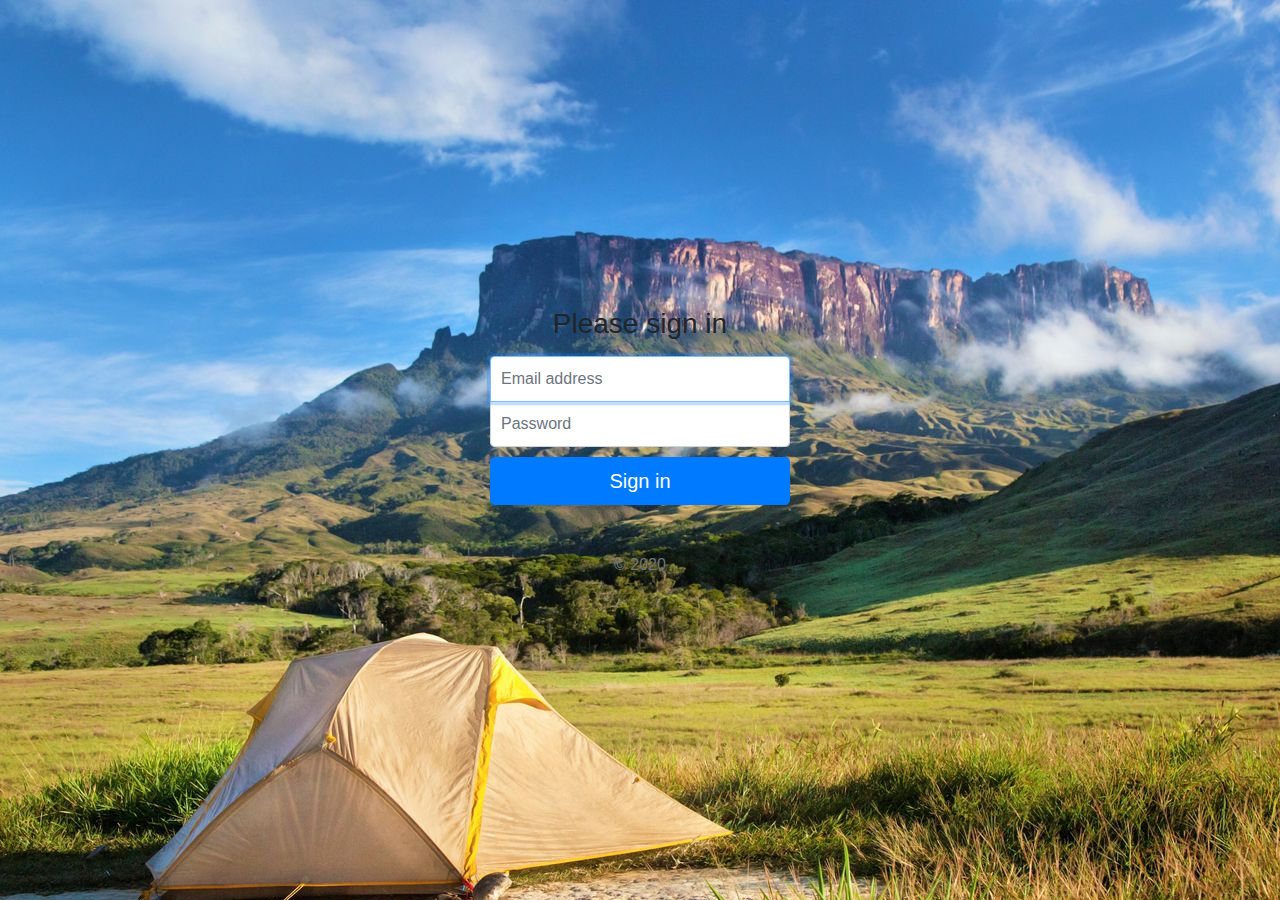
==== html/index.html @ afe33ab1 "Add files via upload" ====
<!doctype html>
<html lang="en">
  <head>
    <meta charset="utf-8">
    <meta name="viewport" content="width=device-width, initial-scale=1, shrink-to-fit=no">
    <title>Sign in</title>

    <!-- Bootstrap core CSS -->
<link href="css/bootstrap.min.css" rel="stylesheet">

    <style>
      body{
        background-image: url("asset/Amazing-View-of-Mount-Roraima.jpg");
        background-color: #cccccc;
      }
      .bd-placeholder-img {
        font-size: 1.125rem;
        text-anchor: middle;
        -webkit-user-select: none;
        -moz-user-select: none;
        -ms-user-select: none;
        user-select: none;
      }

      @media (min-width: 768px) {
        .bd-placeholder-img-lg {
          font-size: 3.5rem;
        }
      }
    </style>
    <!-- Custom styles for this template -->
    <link href="asset/signin.css" rel="stylesheet">
  </head>
  <body class="text-center">

    <form class="form-signin" action="asset/login.php" method="post">
  <!--img class="mb-4" src="asset/full-screen-image-3.jpg" -->
  <h1 class="h3 mb-3 font-weight-normal">Please sign in</h1>
  <label for="inputEmail" class="sr-only">Email address</label>
  <input type="email" id="inputEmail" name='email' class="form-control" placeholder="Email address" required autofocus>
  <label for="inputPassword" class="sr-only">Password</label>
  <input type="password" id="inputPassword" name='password' class="form-control" placeholder="Password" required>
  <button class="btn btn-lg btn-primary btn-block" type="submit">Sign in</button>
  <p class="mt-5 mb-3 text-muted">&copy; 2020</p>
</form>
</body>
</html>
---- html/asset/signin.css ----
html,
body {
  height: 100%;
}

body {
  display: -ms-flexbox;
  display: flex;
  -ms-flex-align: center;
  align-items: center;
  padding-top: 40px;
  padding-bottom: 40px;
  background-color: #f5f5f5;
}

.form-signin {
  width: 100%;
  max-width: 330px;
  padding: 15px;
  margin: auto;
}
.form-signin .checkbox {
  font-weight: 400;
}
.form-signin .form-control {
  position: relative;
  box-sizing: border-box;
  height: auto;
  padding: 10px;
  font-size: 16px;
}
.form-signin .form-control:focus {
  z-index: 2;
}
.form-signin input[type="email"] {
  margin-bottom: -1px;
  border-bottom-right-radius: 0;
  border-bottom-left-radius: 0;
}
.form-signin input[type="password"] {
  margin-bottom: 10px;
  border-top-left-radius: 0;
  border-top-right-radius: 0;
}
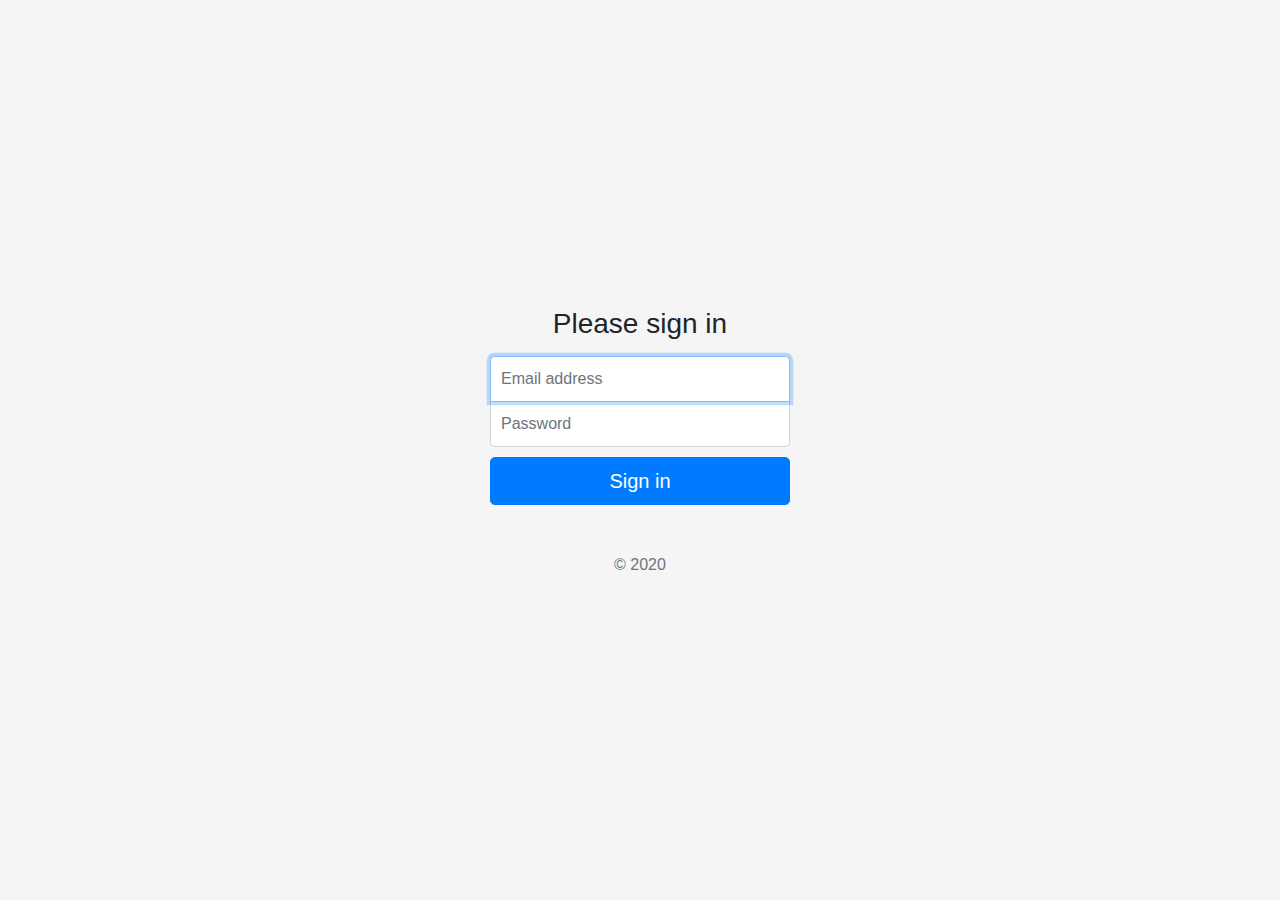
==== commit 7db1ceb0: "m" ====
--- a/html/index.html
+++ b/html/index.html
@@ -6,11 +6,11 @@
     <title>Sign in</title>
 
     <!-- Bootstrap core CSS -->
-<link href="css/bootstrap.min.css" rel="stylesheet">
+<link href="asset/css/bootstrap.min.css" rel="stylesheet">
 
     <style>
       body{
-        background-image: url("asset/Amazing-View-of-Mount-Roraima.jpg");
+        background-image: url("/asset/Roraima.jpg");
         background-color: #cccccc;
       }
       .bd-placeholder-img {
@@ -29,12 +29,11 @@
       }
     </style>
     <!-- Custom styles for this template -->
-    <link href="asset/signin.css" rel="stylesheet">
+  <link href="asset/signin.css" rel="stylesheet">
   </head>
   <body class="text-center">
 
-    <form class="form-signin" action="asset/login.php" method="post">
-  <!--img class="mb-4" src="asset/full-screen-image-3.jpg" -->
+  <form class="form-signin" action="asset/login.php" method="post">
   <h1 class="h3 mb-3 font-weight-normal">Please sign in</h1>
   <label for="inputEmail" class="sr-only">Email address</label>
   <input type="email" id="inputEmail" name='email' class="form-control" placeholder="Email address" required autofocus>
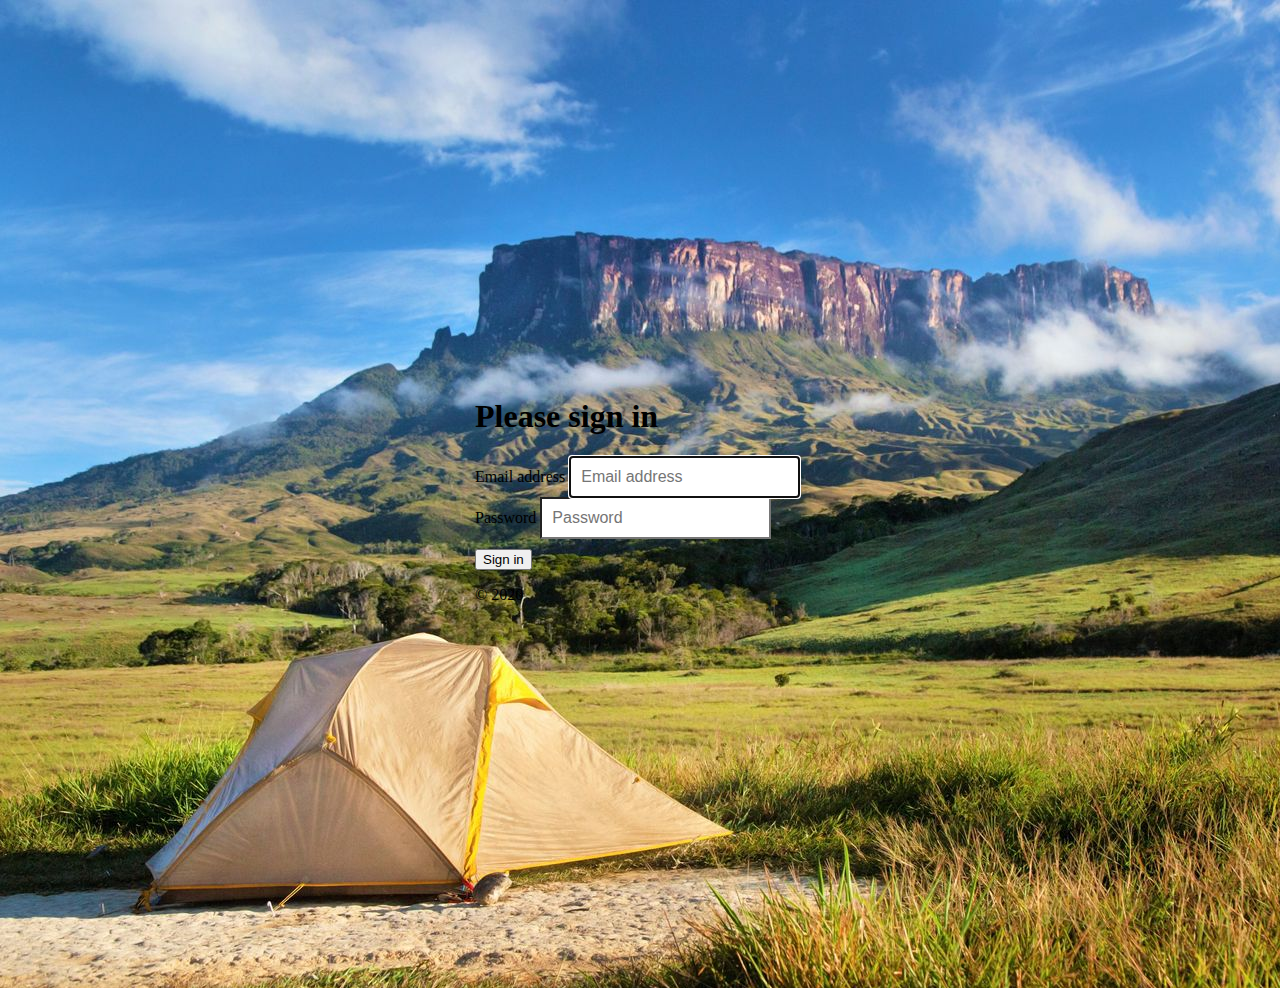
==== commit 3f8a6f34: "orden" ====
--- a/html/index.html
+++ b/html/index.html
@@ -6,34 +6,14 @@
     <title>Sign in</title>
 
     <!-- Bootstrap core CSS -->
-<link href="asset/css/bootstrap.min.css" rel="stylesheet">
-
-    <style>
-      body{
-        background-image: url("/asset/Roraima.jpg");
-        background-color: #cccccc;
-      }
-      .bd-placeholder-img {
-        font-size: 1.125rem;
-        text-anchor: middle;
-        -webkit-user-select: none;
-        -moz-user-select: none;
-        -ms-user-select: none;
-        user-select: none;
-      }
-
-      @media (min-width: 768px) {
-        .bd-placeholder-img-lg {
-          font-size: 3.5rem;
-        }
-      }
-    </style>
+   <link rel="stylesheet" href="https://stackpath.bootstrapcdn.com/bootstrap/4.1.0/css/bootstrap.min.css" integrity="sha384-9gVQ4dYFwwWSjIDZnLEWnxCjeSWFphJiwGPXr1jddIhOegiu1FwO5qRGvFXOdJZ4" crossorigin="anonymous">
+ 
     <!-- Custom styles for this template -->
-  <link href="asset/signin.css" rel="stylesheet">
+  <link href="css/signin.css" rel="stylesheet">
   </head>
   <body class="text-center">
 
-  <form class="form-signin" action="asset/login.php" method="post">
+  <form class="form-signin" action="php/login.php" method="post">
   <h1 class="h3 mb-3 font-weight-normal">Please sign in</h1>
   <label for="inputEmail" class="sr-only">Email address</label>
   <input type="email" id="inputEmail" name='email' class="form-control" placeholder="Email address" required autofocus>
--- a/html/css/signin.css
+++ b/html/css/signin.css
@@ -0,0 +1,45 @@
+html,
+body {
+  height: 100%;
+}
+
+body {
+  display: -ms-flexbox;
+  display: flex;
+  -ms-flex-align: center;
+  align-items: center;
+  padding-top: 40px;
+  padding-bottom: 40px;
+  background-color: #48c9b0;
+  background-image: url("Roraima.jpg");
+}
+
+.form-signin {
+  width: 100%;
+  max-width: 330px;
+  padding: 15px;
+  margin: auto;
+}
+.form-signin .checkbox {
+  font-weight: 400;
+}
+.form-signin .form-control {
+  position: relative;
+  box-sizing: border-box;
+  height: auto;
+  padding: 10px;
+  font-size: 16px;
+}
+.form-signin .form-control:focus {
+  z-index: 2;
+}
+.form-signin input[type="email"] {
+  margin-bottom: -1px;
+  border-bottom-right-radius: 0;
+  border-bottom-left-radius: 0;
+}
+.form-signin input[type="password"] {
+  margin-bottom: 10px;
+  border-top-left-radius: 0;
+  border-top-right-radius: 0;
+}
